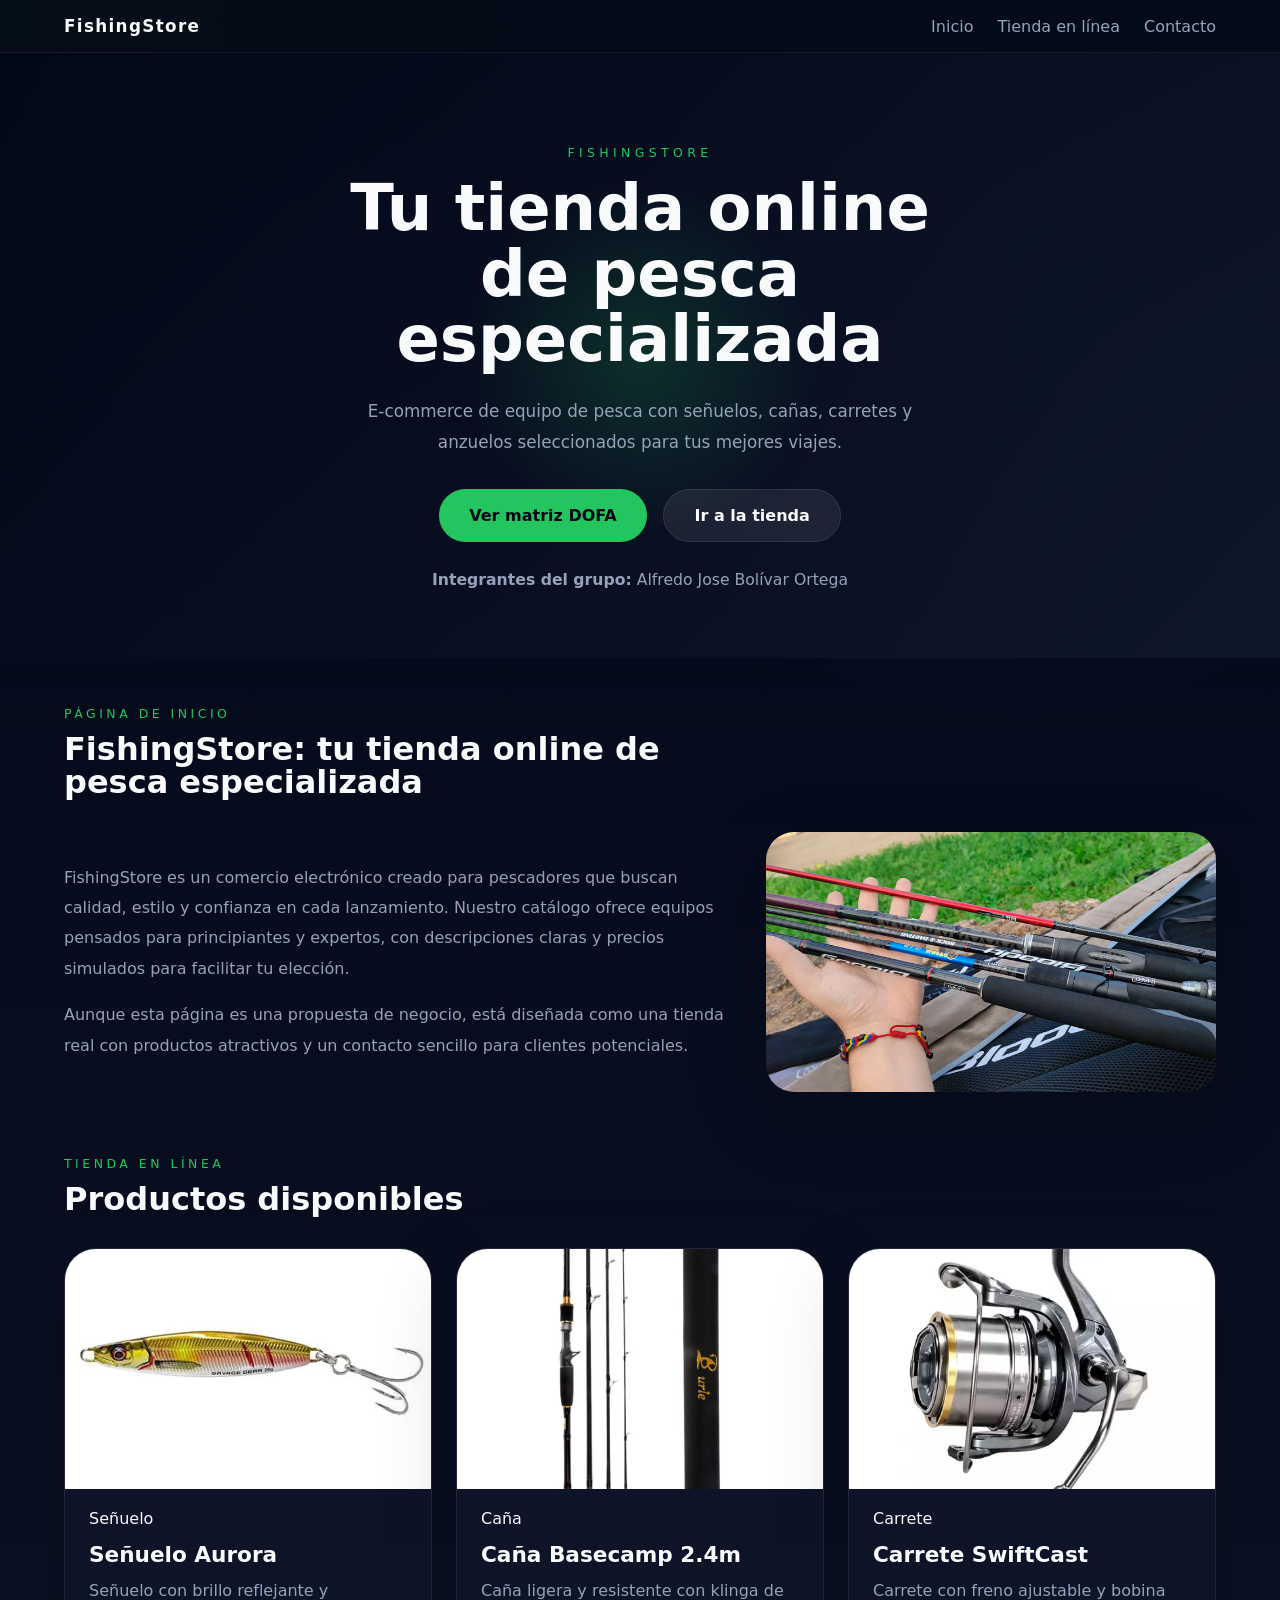
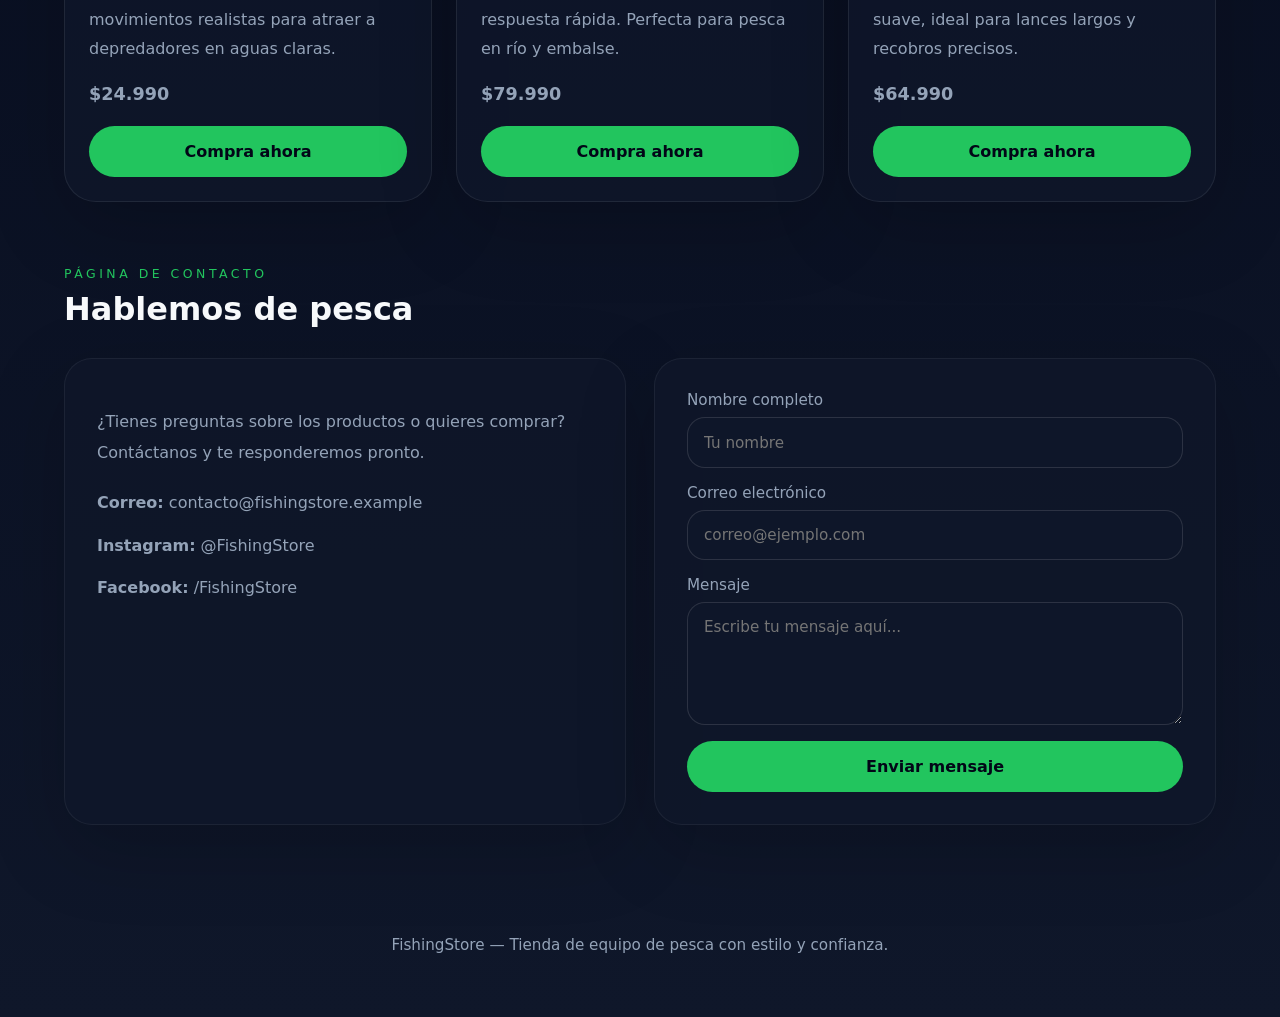
==== index.html @ 7453b7e3 "v.1.0.1" ====
<!DOCTYPE html>
<html lang="es">
<head>
  <meta charset="UTF-8" />
  <meta name="viewport" content="width=device-width, initial-scale=1.0" />
  <title>FishingStore</title>
  <link rel="stylesheet" href="styles.css" />
</head>
<body>
  <header class="site-header">
    <div class="header-inner">
      <a href="#inicio" class="brand">FishingStore</a>
      <nav class="main-nav">
        <a href="#inicio">Inicio</a>
        <a href="#tienda">Tienda en línea</a>
        <a href="#contacto">Contacto</a>
      </nav>
    </div>
  </header>

  <section class="hero" id="inicio">
    <div class="hero-overlay"></div>
    <div class="hero-grid">
      <div class="hero-copy">
        <p class="eyebrow">FishingStore</p>
        <h1>Tu tienda online de pesca especializada</h1>
        <p class="hero-subtitle">E-commerce de equipo de pesca con señuelos, cañas, carretes y anzuelos seleccionados para tus mejores viajes.</p>
        <div class="hero-actions">
          <a href="dofa.html" class="hero-button">Ver matriz DOFA</a>
          <a href="#tienda" class="hero-button ghost">Ir a la tienda</a>
        </div>
        <div class="group-info">
          <p><strong>Integrantes del grupo:</strong> Alfredo Jose Bolívar Ortega</p>
        </div>
      </div>
    </div>
  </section>

  <main>
    <section class="about">
      <div class="section-header">
        <p class="section-label">Página de inicio</p>
        <h2>FishingStore: tu tienda online de pesca especializada</h2>
      </div>
      <div class="about-grid">
        <div class="about-text">
          <p>FishingStore es un comercio electrónico creado para pescadores que buscan calidad, estilo y confianza en cada lanzamiento. Nuestro catálogo ofrece equipos pensados para principiantes y expertos, con descripciones claras y precios simulados para facilitar tu elección.</p>
          <p>Aunque esta página es una propuesta de negocio, está diseñada como una tienda real con productos atractivos y un contacto sencillo para clientes potenciales.</p>
        </div>
        <div class="about-images">
          
          <div class="image-card small">
            <img src="cañas.jpg" alt="Caña de pesca" />
          </div>
        </div>
      </div>
    </section>

    <section class="store" id="tienda">
      <div class="section-header">
        <p class="section-label">Tienda en línea</p>
        <h2>Productos disponibles</h2>
      </div>
      <div class="product-grid">
        <article class="product-card">
          <img src="señuelo.webp" alt="Señuelo Aurora" />
          <span class="tag">Señuelo</span>
          <h3>Señuelo Aurora</h3>
          <p>Señuelo con brillo reflejante y movimientos realistas para atraer a depredadores en aguas claras.</p>
          <p class="price">$24.990</p>
          <a href="#contacto" class="cta-button">Compra ahora</a>
        </article>

        <article class="product-card">
          <img src="caña.webp" alt="Caña Basecamp" />
          <span class="tag">Caña</span>
          <h3>Caña Basecamp 2.4m</h3>
          <p>Caña ligera y resistente con klinga de respuesta rápida. Perfecta para pesca en río y embalse.</p>
          <p class="price">$79.990</p>
          <a href="#contacto" class="cta-button">Compra ahora</a>
        </article>

        <article class="product-card">
          <img src="carrete.webp" alt="Carrete SwiftCast" />
          <span class="tag">Carrete</span>
          <h3>Carrete SwiftCast</h3>
          <p>Carrete con freno ajustable y bobina suave, ideal para lances largos y recobros precisos.</p>
          <p class="price">$64.990</p>
          <a href="#contacto" class="cta-button">Compra ahora</a>
        </article>
      </div>
    </section>

    <section class="contact" id="contacto">
      <div class="section-header">
        <p class="section-label">Página de contacto</p>
        <h2>Hablemos de pesca</h2>
      </div>
      <div class="contact-grid">
        <div class="contact-details">
          <p>¿Tienes preguntas sobre los productos o quieres comprar? Contáctanos y te responderemos pronto.</p>
          <ul>
            <li><strong>Correo:</strong> contacto@fishingstore.example</li>
            <li><strong>Instagram:</strong> @FishingStore</li>
            <li><strong>Facebook:</strong> /FishingStore</li>
          </ul>
        </div>
        <form class="contact-form">
          <label>
            Nombre completo
            <input type="text" placeholder="Tu nombre" />
          </label>
          <label>
            Correo electrónico
            <input type="email" placeholder="correo@ejemplo.com" />
          </label>
          <label>
            Mensaje
            <textarea rows="5" placeholder="Escribe tu mensaje aquí..."></textarea>
          </label>
          <button type="submit">Enviar mensaje</button>
        </form>
      </div>
    </section>
  </main>

  <footer>
    <p>FishingStore — Tienda de equipo de pesca con estilo y confianza.</p>
  </footer>

  <script>
    // Auto-rotate carousel
    let currentSlide = 1;
    const totalSlides = 3;
    const rotationInterval = 4000; // 4 segundos entre cambios

    setInterval(() => {
      document.getElementById(`slide${currentSlide}`).checked = true;
      currentSlide = currentSlide === totalSlides ? 1 : currentSlide + 1;
    }, rotationInterval);
  </script>
</body>
</html>
---- styles.css ----
:root {
  color-scheme: dark;
  --bg: #0f172a;
  --surface: rgba(15, 23, 42, 0.94);
  --surface-soft: rgba(15, 23, 42, 0.72);
  --text: #f8fafc;
  --muted: #94a3b8;
  --accent: #22c55e;
  --accent-soft: rgba(34, 197, 94, 0.18);
  --border: rgba(148, 163, 184, 0.18);
  --shadow: 0 24px 80px rgba(0, 0, 0, 0.18);
}

* {
  box-sizing: border-box;
}

body {
  margin: 0;
  font-family: Inter, ui-sans-serif, system-ui, sans-serif;
  background: radial-gradient(circle at top left, rgba(34, 197, 94, 0.12), transparent 22%),
    radial-gradient(circle at 80% 10%, rgba(56, 189, 248, 0.1), transparent 18%),
    linear-gradient(180deg, #020617 0%, #0f172a 100%);
  color: var(--text);
}

a {
  color: inherit;
  text-decoration: none;
}

button,
input,
textarea {
  font: inherit;
}

.site-header {
  position: sticky;
  top: 0;
  z-index: 20;
  backdrop-filter: blur(18px);
  background: rgba(6, 12, 24, 0.82);
  border-bottom: 1px solid rgba(255, 255, 255, 0.06);
}

.header-inner {
  max-width: 1200px;
  margin: 0 auto;
  padding: 1rem 1.5rem;
  display: flex;
  align-items: center;
  justify-content: space-between;
}

.brand {
  font-weight: 800;
  letter-spacing: 0.08em;
  font-size: 1.05rem;
}

.main-nav {
  display: flex;
  gap: 1.5rem;
}

.main-nav a {
  color: var(--muted);
  transition: color 0.2s ease;
}

.main-nav a:hover {
  color: var(--text);
}

.header-cta {
  display: inline-flex;
  align-items: center;
  justify-content: center;
  padding: 0.85rem 1.4rem;
  border-radius: 999px;
  background: var(--accent);
  color: #020617;
  font-weight: 700;
  box-shadow: 0 18px 40px rgba(34, 197, 94, 0.18);
  transition: transform 0.2s ease, box-shadow 0.2s ease, opacity 0.2s ease;
}

.header-cta:hover,
.header-cta:focus-visible {
  transform: translateY(-2px);
  opacity: 0.95;
}

.hero {
  position: relative;
  padding: 5rem 1.5rem 3rem;
}

.hero-overlay {
  position: absolute;
  inset: 0;
  background: radial-gradient(circle at center, rgba(34, 197, 94, 0.18), transparent 25%),
    linear-gradient(135deg, rgba(2, 6, 23, 0.88), rgba(15, 23, 42, 0.92));
  z-index: 0;
}

.hero-grid {
  position: relative;
  z-index: 1;
  max-width: 920px;
  margin: 0 auto;
  display: grid;
  align-items: center;
  justify-items: center;
  gap: 2rem;
  grid-template-columns: 1fr;
}

.hero-copy {
  max-width: 620px;
  margin: 0 auto;
  text-align: center;
}

.hero-copy .eyebrow {
  display: inline-flex;
  margin-bottom: 1rem;
  color: var(--accent);
  text-transform: uppercase;
  letter-spacing: 0.35em;
  font-size: 0.78rem;
  justify-content: center;
}

.hero-copy h1 {
  margin: 0;
  font-size: clamp(2.8rem, 5vw, 4.4rem);
  line-height: 1.02;
}

.hero-subtitle {
  margin: 1.5rem 0 2rem;
  max-width: 620px;
  color: var(--muted);
  font-size: 1.05rem;
  line-height: 1.8;
}

.hero-actions {
  display: flex;
  flex-wrap: wrap;
  gap: 1rem;
  margin-bottom: 1.5rem;
  justify-content: center;
}

.hero-button,
.cta-button {
  display: inline-flex;
  align-items: center;
  justify-content: center;
  background: var(--accent);
  color: #020617;
  padding: 1rem 1.9rem;
  border-radius: 999px;
  font-weight: 700;
  transition: transform 0.2s ease, box-shadow 0.2s ease;
}

.hero-button.ghost,
button[type="submit"] {
  background: rgba(255, 255, 255, 0.08);
  color: var(--text);
  border: 1px solid rgba(255, 255, 255, 0.08);
}

.hero-button:hover,
.cta-button:hover,
button[type="submit"]:hover {
  transform: translateY(-2px);
  box-shadow: 0 20px 40px rgba(34, 197, 94, 0.16);
}

.group-info {
  font-size: 0.98rem;
  color: var(--muted);
  line-height: 1.8;
}

/* ========================= */
/* HERO IMAGES CORREGIDO */
/* ========================= */


.hero-carousel {
  position: relative;
  overflow: hidden;
  width: 100%;
  height: 380px;
  border-radius: 36px;
  background: #000;
}

.hero-carousel input {
  display: none;
}

.slides {
  display: flex;
  height: 100%;
  transition: transform 0.6s ease;
}

.slide {
  flex: 0 0 100%;
  height: 100%;
}

.slide img {
  width: 100%;
  height: 100%;
  object-fit: cover;
  display: block;
}

#slide1:checked ~ .slides {
  transform: translateX(0%);
}

#slide2:checked ~ .slides {
  transform: translateX(-100%);
}

#slide3:checked ~ .slides {
  transform: translateX(-200%);
}

.carousel-dots {
  position: absolute;
  left: 50%;
  bottom: 1.5rem;
  transform: translateX(-50%);
  display: flex;
  gap: 0.8rem;
  z-index: 1;
}

.carousel-dots label {
  width: 14px;
  height: 14px;
  border-radius: 50%;
  background: rgba(255, 255, 255, 0.4);
  cursor: pointer;
  transition: background 0.2s ease, transform 0.2s ease;
}

.carousel-dots label:hover {
  transform: scale(1.1);
}

#slide1:checked ~ .carousel-dots label[for="slide1"],
#slide2:checked ~ .carousel-dots label[for="slide2"],
#slide3:checked ~ .carousel-dots label[for="slide3"] {
  background: var(--accent);
}

main {
  max-width: 1200px;
  margin: 0 auto;
  padding: 0 1.5rem 4rem;
}

.section-header {
  max-width: 700px;
  margin-bottom: 2rem;
}

.section-label {
  color: var(--accent);
  text-transform: uppercase;
  letter-spacing: 0.28em;
  font-size: 0.78rem;
  margin-bottom: 0.75rem;
}

h2 {
  margin: 0;
  font-size: clamp(2rem, 2.4vw, 3rem);
  line-height: 1.05;
}

.about {
  margin-top: 3rem;
}

.about-grid {
  display: grid;
  gap: 1.75rem;
  grid-template-columns: 1.2fr 0.8fr;
  align-items: center;
}

.about-text p {
  color: var(--muted);
  line-height: 1.9;
  margin-bottom: 1rem;
}

.about-images {
  display: grid;
  gap: 1rem;
}

.image-card {
  border-radius: 28px;
  overflow: hidden;
  box-shadow: var(--shadow);
}

.image-card.small {
  max-height: 260px;
}

.image-card img {
  width: 100%;
  display: block;
  height: 100%;
  object-fit: cover;
}

.store {
  margin-top: 4rem;
}

.product-grid {
  display: grid;
  gap: 1.5rem;
  grid-template-columns: repeat(auto-fit, minmax(260px, 1fr));
}

.product-card {
  background: rgba(15, 23, 42, 0.82);
  border: 1px solid rgba(255, 255, 255, 0.08);
  border-radius: 32px;
  overflow: hidden;
  box-shadow: var(--shadow);
  display: flex;
  flex-direction: column;
}

.product-card img {
  width: 100%;
  height: 240px;
  object-fit: cover;
}

.product-card .tag {
  margin: 1.25rem 1.5rem 0;
}

.product-card h3 {
  margin: 0.85rem 1.5rem 0.65rem;
  font-size: 1.35rem;
}

.product-card p {
  margin: 0 1.5rem 0.95rem;
  color: var(--muted);
  line-height: 1.8;
}

.price {
  margin: 0 1.5rem 1.25rem;
  font-size: 1.1rem;
  font-weight: 700;
}

.cta-button {
  margin: 0 1.5rem 1.5rem;
}

.dofa {
  margin-top: 4rem;
}

.dofa-grid {
  display: grid;
  gap: 1.25rem;
  grid-template-columns: repeat(2, 1fr);
}

.dofa-card {
  padding: 2rem;
  border-radius: 20px;
  background: rgba(15, 23, 42, 0.9);
  border: 2px solid rgba(255, 255, 255, 0.08);
  box-shadow: var(--shadow);
}

.dofa-card.fortalezas {
  border-color: rgba(34, 197, 94, 0.4);
  background: rgba(34, 197, 94, 0.08);
}

.dofa-card.oportunidades {
  border-color: rgba(56, 189, 248, 0.4);
  background: rgba(56, 189, 248, 0.08);
}

.dofa-card.debilidades {
  border-color: rgba(251, 146, 60, 0.4);
  background: rgba(251, 146, 60, 0.08);
}

.dofa-card.amenazas {
  border-color: rgba(239, 68, 68, 0.4);
  background: rgba(239, 68, 68, 0.08);
}

.dofa-card h3 {
  margin-top: 0;
  margin-bottom: 1rem;
  font-size: 1.25rem;
}

.dofa-card ul {
  margin: 0;
  padding-left: 1.25rem;
  color: var(--muted);
  line-height: 1.8;
}

.contact {
  margin-top: 4rem;
}

.contact-grid {
  display: grid;
  gap: 1.75rem;
  grid-template-columns: 1fr 1fr;
}

.contact-details {
  padding: 2rem;
  border-radius: 28px;
  background: rgba(15, 23, 42, 0.9);
  border: 1px solid rgba(255, 255, 255, 0.06);
  box-shadow: var(--shadow);
}

.contact-details p,
.contact-details li {
  color: var(--muted);
  line-height: 1.9;
}

.contact-details ul {
  list-style: none;
  padding: 0;
  margin: 1.25rem 0 0;
}

.contact-details li + li {
  margin-top: 0.75rem;
}

.contact-form {
  display: grid;
  gap: 1rem;
  padding: 2rem;
  border-radius: 28px;
  background: rgba(15, 23, 42, 0.9);
  border: 1px solid rgba(255, 255, 255, 0.06);
  box-shadow: var(--shadow);
}

.contact-form label {
  display: grid;
  gap: 0.5rem;
  font-size: 0.95rem;
  color: var(--muted);
}

.contact-form input,
.contact-form textarea {
  width: 100%;
  border: 1px solid rgba(255, 255, 255, 0.12);
  background: rgba(15, 23, 42, 0.8);
  color: var(--text);
  border-radius: 18px;
  padding: 0.95rem 1rem;
  outline: none;
}

.contact-form textarea {
  resize: vertical;
}

button[type="submit"] {
  border: none;
  cursor: pointer;
  padding: 1rem 1.6rem;
  border-radius: 999px;
  background: var(--accent);
  color: #020617;
  font-weight: 700;
}

footer {
  padding: 2rem 1.5rem 3rem;
  text-align: center;
  color: var(--muted);
  font-size: 0.95rem;
}

@media (max-width: 980px) {
  .hero-grid,
  .about-grid,
  .contact-grid {
    grid-template-columns: 1fr;
  }

  .hero {
    padding-top: 4rem;
  }
}

@media (max-width: 660px) {
  .header-inner {
    flex-direction: column;
    gap: 1rem;
  }

  .main-nav {
    flex-wrap: wrap;
    justify-content: center;
  }

  .hero-copy h1 {
    font-size: 2.6rem;
  }

  .product-card img {
    height: 220px;
  }
}
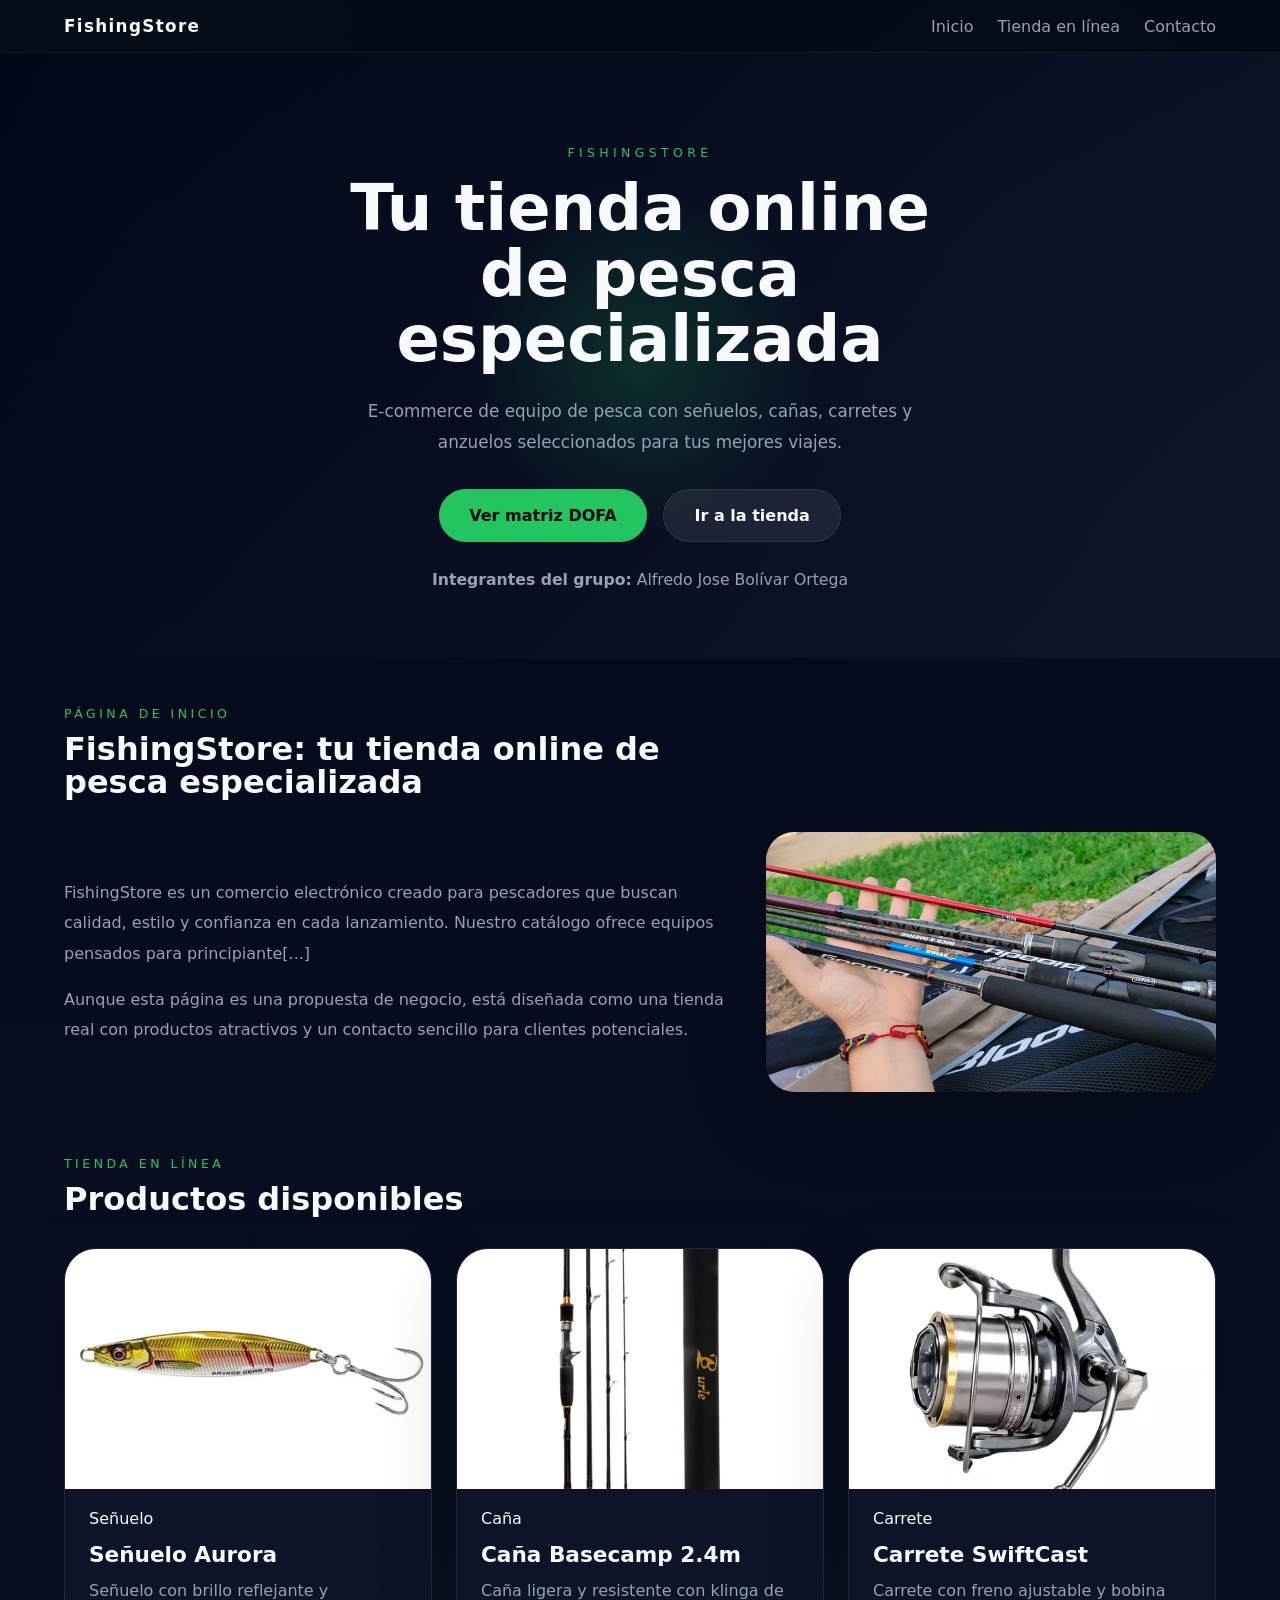
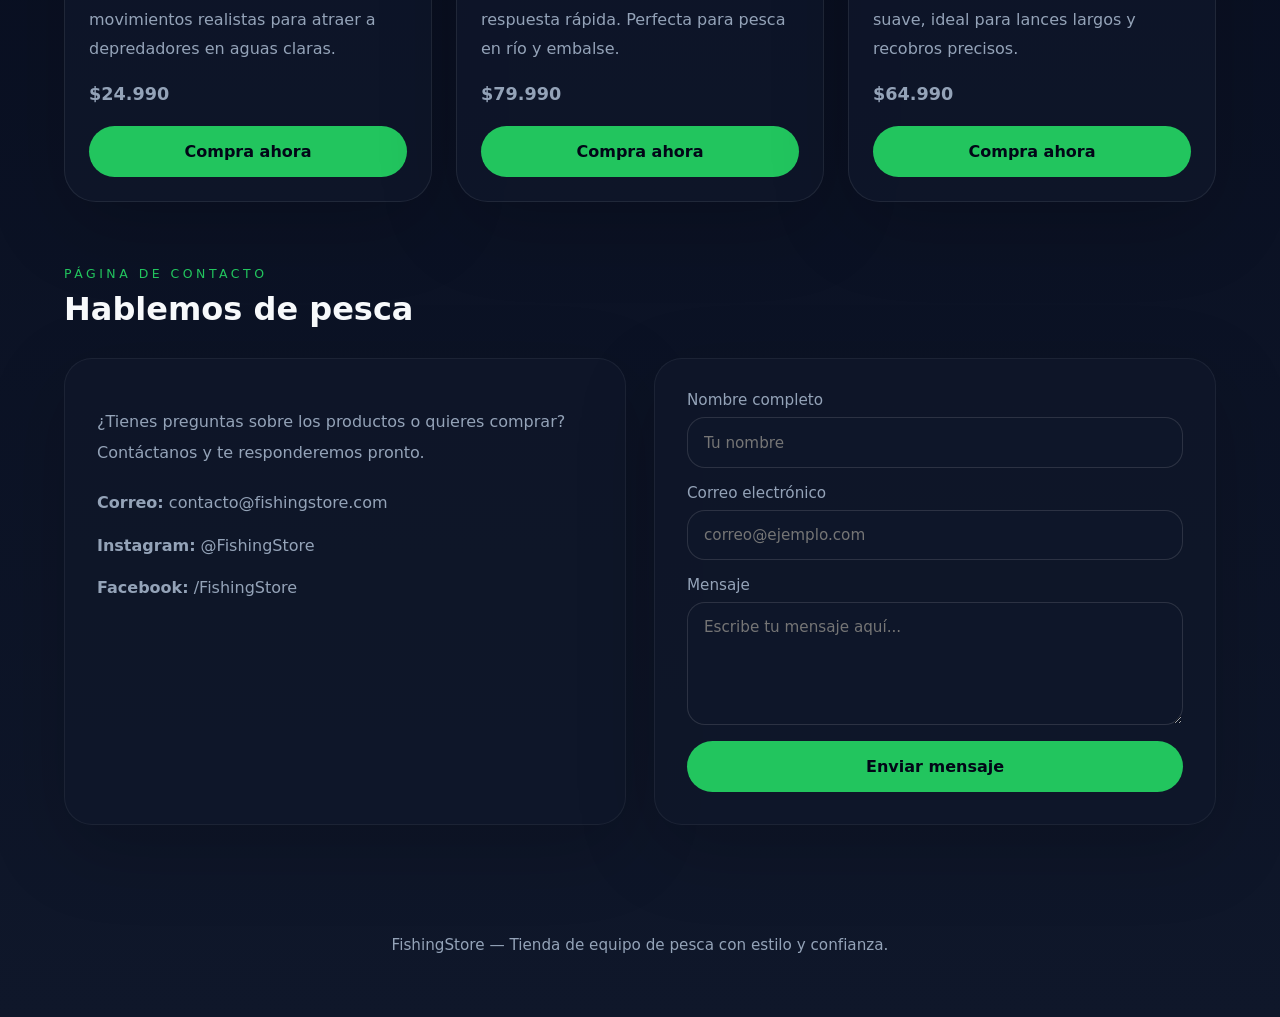
==== commit 78365831: "Cambiar correo: quitar 'example' de contacto@fishingstore.example" ====
--- a/index.html
+++ b/index.html
@@ -1,143 +1,143 @@
-<!DOCTYPE html>
-<html lang="es">
-<head>
-  <meta charset="UTF-8" />
-  <meta name="viewport" content="width=device-width, initial-scale=1.0" />
-  <title>FishingStore</title>
-  <link rel="stylesheet" href="styles.css" />
-</head>
-<body>
-  <header class="site-header">
-    <div class="header-inner">
-      <a href="#inicio" class="brand">FishingStore</a>
-      <nav class="main-nav">
-        <a href="#inicio">Inicio</a>
-        <a href="#tienda">Tienda en línea</a>
-        <a href="#contacto">Contacto</a>
-      </nav>
-    </div>
-  </header>
-
-  <section class="hero" id="inicio">
-    <div class="hero-overlay"></div>
-    <div class="hero-grid">
-      <div class="hero-copy">
-        <p class="eyebrow">FishingStore</p>
-        <h1>Tu tienda online de pesca especializada</h1>
-        <p class="hero-subtitle">E-commerce de equipo de pesca con señuelos, cañas, carretes y anzuelos seleccionados para tus mejores viajes.</p>
-        <div class="hero-actions">
-          <a href="dofa.html" class="hero-button">Ver matriz DOFA</a>
-          <a href="#tienda" class="hero-button ghost">Ir a la tienda</a>
-        </div>
-        <div class="group-info">
-          <p><strong>Integrantes del grupo:</strong> Alfredo Jose Bolívar Ortega</p>
-        </div>
-      </div>
-    </div>
-  </section>
-
-  <main>
-    <section class="about">
-      <div class="section-header">
-        <p class="section-label">Página de inicio</p>
-        <h2>FishingStore: tu tienda online de pesca especializada</h2>
-      </div>
-      <div class="about-grid">
-        <div class="about-text">
-          <p>FishingStore es un comercio electrónico creado para pescadores que buscan calidad, estilo y confianza en cada lanzamiento. Nuestro catálogo ofrece equipos pensados para principiantes y expertos, con descripciones claras y precios simulados para facilitar tu elección.</p>
-          <p>Aunque esta página es una propuesta de negocio, está diseñada como una tienda real con productos atractivos y un contacto sencillo para clientes potenciales.</p>
-        </div>
-        <div class="about-images">
-          
-          <div class="image-card small">
-            <img src="cañas.jpg" alt="Caña de pesca" />
-          </div>
-        </div>
-      </div>
-    </section>
-
-    <section class="store" id="tienda">
-      <div class="section-header">
-        <p class="section-label">Tienda en línea</p>
-        <h2>Productos disponibles</h2>
-      </div>
-      <div class="product-grid">
-        <article class="product-card">
-          <img src="señuelo.webp" alt="Señuelo Aurora" />
-          <span class="tag">Señuelo</span>
-          <h3>Señuelo Aurora</h3>
-          <p>Señuelo con brillo reflejante y movimientos realistas para atraer a depredadores en aguas claras.</p>
-          <p class="price">$24.990</p>
-          <a href="#contacto" class="cta-button">Compra ahora</a>
-        </article>
-
-        <article class="product-card">
-          <img src="caña.webp" alt="Caña Basecamp" />
-          <span class="tag">Caña</span>
-          <h3>Caña Basecamp 2.4m</h3>
-          <p>Caña ligera y resistente con klinga de respuesta rápida. Perfecta para pesca en río y embalse.</p>
-          <p class="price">$79.990</p>
-          <a href="#contacto" class="cta-button">Compra ahora</a>
-        </article>
-
-        <article class="product-card">
-          <img src="carrete.webp" alt="Carrete SwiftCast" />
-          <span class="tag">Carrete</span>
-          <h3>Carrete SwiftCast</h3>
-          <p>Carrete con freno ajustable y bobina suave, ideal para lances largos y recobros precisos.</p>
-          <p class="price">$64.990</p>
-          <a href="#contacto" class="cta-button">Compra ahora</a>
-        </article>
-      </div>
-    </section>
-
-    <section class="contact" id="contacto">
-      <div class="section-header">
-        <p class="section-label">Página de contacto</p>
-        <h2>Hablemos de pesca</h2>
-      </div>
-      <div class="contact-grid">
-        <div class="contact-details">
-          <p>¿Tienes preguntas sobre los productos o quieres comprar? Contáctanos y te responderemos pronto.</p>
-          <ul>
-            <li><strong>Correo:</strong> contacto@fishingstore.example</li>
-            <li><strong>Instagram:</strong> @FishingStore</li>
-            <li><strong>Facebook:</strong> /FishingStore</li>
-          </ul>
-        </div>
-        <form class="contact-form">
-          <label>
-            Nombre completo
-            <input type="text" placeholder="Tu nombre" />
-          </label>
-          <label>
-            Correo electrónico
-            <input type="email" placeholder="correo@ejemplo.com" />
-          </label>
-          <label>
-            Mensaje
-            <textarea rows="5" placeholder="Escribe tu mensaje aquí..."></textarea>
-          </label>
-          <button type="submit">Enviar mensaje</button>
-        </form>
-      </div>
-    </section>
-  </main>
-
-  <footer>
-    <p>FishingStore — Tienda de equipo de pesca con estilo y confianza.</p>
-  </footer>
-
-  <script>
-    // Auto-rotate carousel
-    let currentSlide = 1;
-    const totalSlides = 3;
-    const rotationInterval = 4000; // 4 segundos entre cambios
-
-    setInterval(() => {
-      document.getElementById(`slide${currentSlide}`).checked = true;
-      currentSlide = currentSlide === totalSlides ? 1 : currentSlide + 1;
-    }, rotationInterval);
-  </script>
-</body>
-</html>
+<!DOCTYPE html>
+<html lang="es">
+<head>
+  <meta charset="UTF-8" />
+  <meta name="viewport" content="width=device-width, initial-scale=1.0" />
+  <title>FishingStore</title>
+  <link rel="stylesheet" href="styles.css" />
+</head>
+<body>
+  <header class="site-header">
+    <div class="header-inner">
+      <a href="#inicio" class="brand">FishingStore</a>
+      <nav class="main-nav">
+        <a href="#inicio">Inicio</a>
+        <a href="#tienda">Tienda en línea</a>
+        <a href="#contacto">Contacto</a>
+      </nav>
+    </div>
+  </header>
+
+  <section class="hero" id="inicio">
+    <div class="hero-overlay"></div>
+    <div class="hero-grid">
+      <div class="hero-copy">
+        <p class="eyebrow">FishingStore</p>
+        <h1>Tu tienda online de pesca especializada</h1>
+        <p class="hero-subtitle">E-commerce de equipo de pesca con señuelos, cañas, carretes y anzuelos seleccionados para tus mejores viajes.</p>
+        <div class="hero-actions">
+          <a href="dofa.html" class="hero-button">Ver matriz DOFA</a>
+          <a href="#tienda" class="hero-button ghost">Ir a la tienda</a>
+        </div>
+        <div class="group-info">
+          <p><strong>Integrantes del grupo:</strong> Alfredo Jose Bolívar Ortega</p>
+        </div>
+      </div>
+    </div>
+  </section>
+
+  <main>
+    <section class="about">
+      <div class="section-header">
+        <p class="section-label">Página de inicio</p>
+        <h2>FishingStore: tu tienda online de pesca especializada</h2>
+      </div>
+      <div class="about-grid">
+        <div class="about-text">
+          <p>FishingStore es un comercio electrónico creado para pescadores que buscan calidad, estilo y confianza en cada lanzamiento. Nuestro catálogo ofrece equipos pensados para principiante[...]
+          <p>Aunque esta página es una propuesta de negocio, está diseñada como una tienda real con productos atractivos y un contacto sencillo para clientes potenciales.</p>
+        </div>
+        <div class="about-images">
+          
+          <div class="image-card small">
+            <img src="cañas.jpg" alt="Caña de pesca" />
+          </div>
+        </div>
+      </div>
+    </section>
+
+    <section class="store" id="tienda">
+      <div class="section-header">
+        <p class="section-label">Tienda en línea</p>
+        <h2>Productos disponibles</h2>
+      </div>
+      <div class="product-grid">
+        <article class="product-card">
+          <img src="señuelo.webp" alt="Señuelo Aurora" />
+          <span class="tag">Señuelo</span>
+          <h3>Señuelo Aurora</h3>
+          <p>Señuelo con brillo reflejante y movimientos realistas para atraer a depredadores en aguas claras.</p>
+          <p class="price">$24.990</p>
+          <a href="#contacto" class="cta-button">Compra ahora</a>
+        </article>
+
+        <article class="product-card">
+          <img src="caña.webp" alt="Caña Basecamp" />
+          <span class="tag">Caña</span>
+          <h3>Caña Basecamp 2.4m</h3>
+          <p>Caña ligera y resistente con klinga de respuesta rápida. Perfecta para pesca en río y embalse.</p>
+          <p class="price">$79.990</p>
+          <a href="#contacto" class="cta-button">Compra ahora</a>
+        </article>
+
+        <article class="product-card">
+          <img src="carrete.webp" alt="Carrete SwiftCast" />
+          <span class="tag">Carrete</span>
+          <h3>Carrete SwiftCast</h3>
+          <p>Carrete con freno ajustable y bobina suave, ideal para lances largos y recobros precisos.</p>
+          <p class="price">$64.990</p>
+          <a href="#contacto" class="cta-button">Compra ahora</a>
+        </article>
+      </div>
+    </section>
+
+    <section class="contact" id="contacto">
+      <div class="section-header">
+        <p class="section-label">Página de contacto</p>
+        <h2>Hablemos de pesca</h2>
+      </div>
+      <div class="contact-grid">
+        <div class="contact-details">
+          <p>¿Tienes preguntas sobre los productos o quieres comprar? Contáctanos y te responderemos pronto.</p>
+          <ul>
+            <li><strong>Correo:</strong> contacto@fishingstore.com</li>
+            <li><strong>Instagram:</strong> @FishingStore</li>
+            <li><strong>Facebook:</strong> /FishingStore</li>
+          </ul>
+        </div>
+        <form class="contact-form">
+          <label>
+            Nombre completo
+            <input type="text" placeholder="Tu nombre" />
+          </label>
+          <label>
+            Correo electrónico
+            <input type="email" placeholder="correo@ejemplo.com" />
+          </label>
+          <label>
+            Mensaje
+            <textarea rows="5" placeholder="Escribe tu mensaje aquí..."></textarea>
+          </label>
+          <button type="submit">Enviar mensaje</button>
+        </form>
+      </div>
+    </section>
+  </main>
+
+  <footer>
+    <p>FishingStore — Tienda de equipo de pesca con estilo y confianza.</p>
+  </footer>
+
+  <script>
+    // Auto-rotate carousel
+    let currentSlide = 1;
+    const totalSlides = 3;
+    const rotationInterval = 4000; // 4 segundos entre cambios
+
+    setInterval(() => {
+      document.getElementById(`slide${currentSlide}`).checked = true;
+      currentSlide = currentSlide === totalSlides ? 1 : currentSlide + 1;
+    }, rotationInterval);
+  </script>
+</body>
+</html>
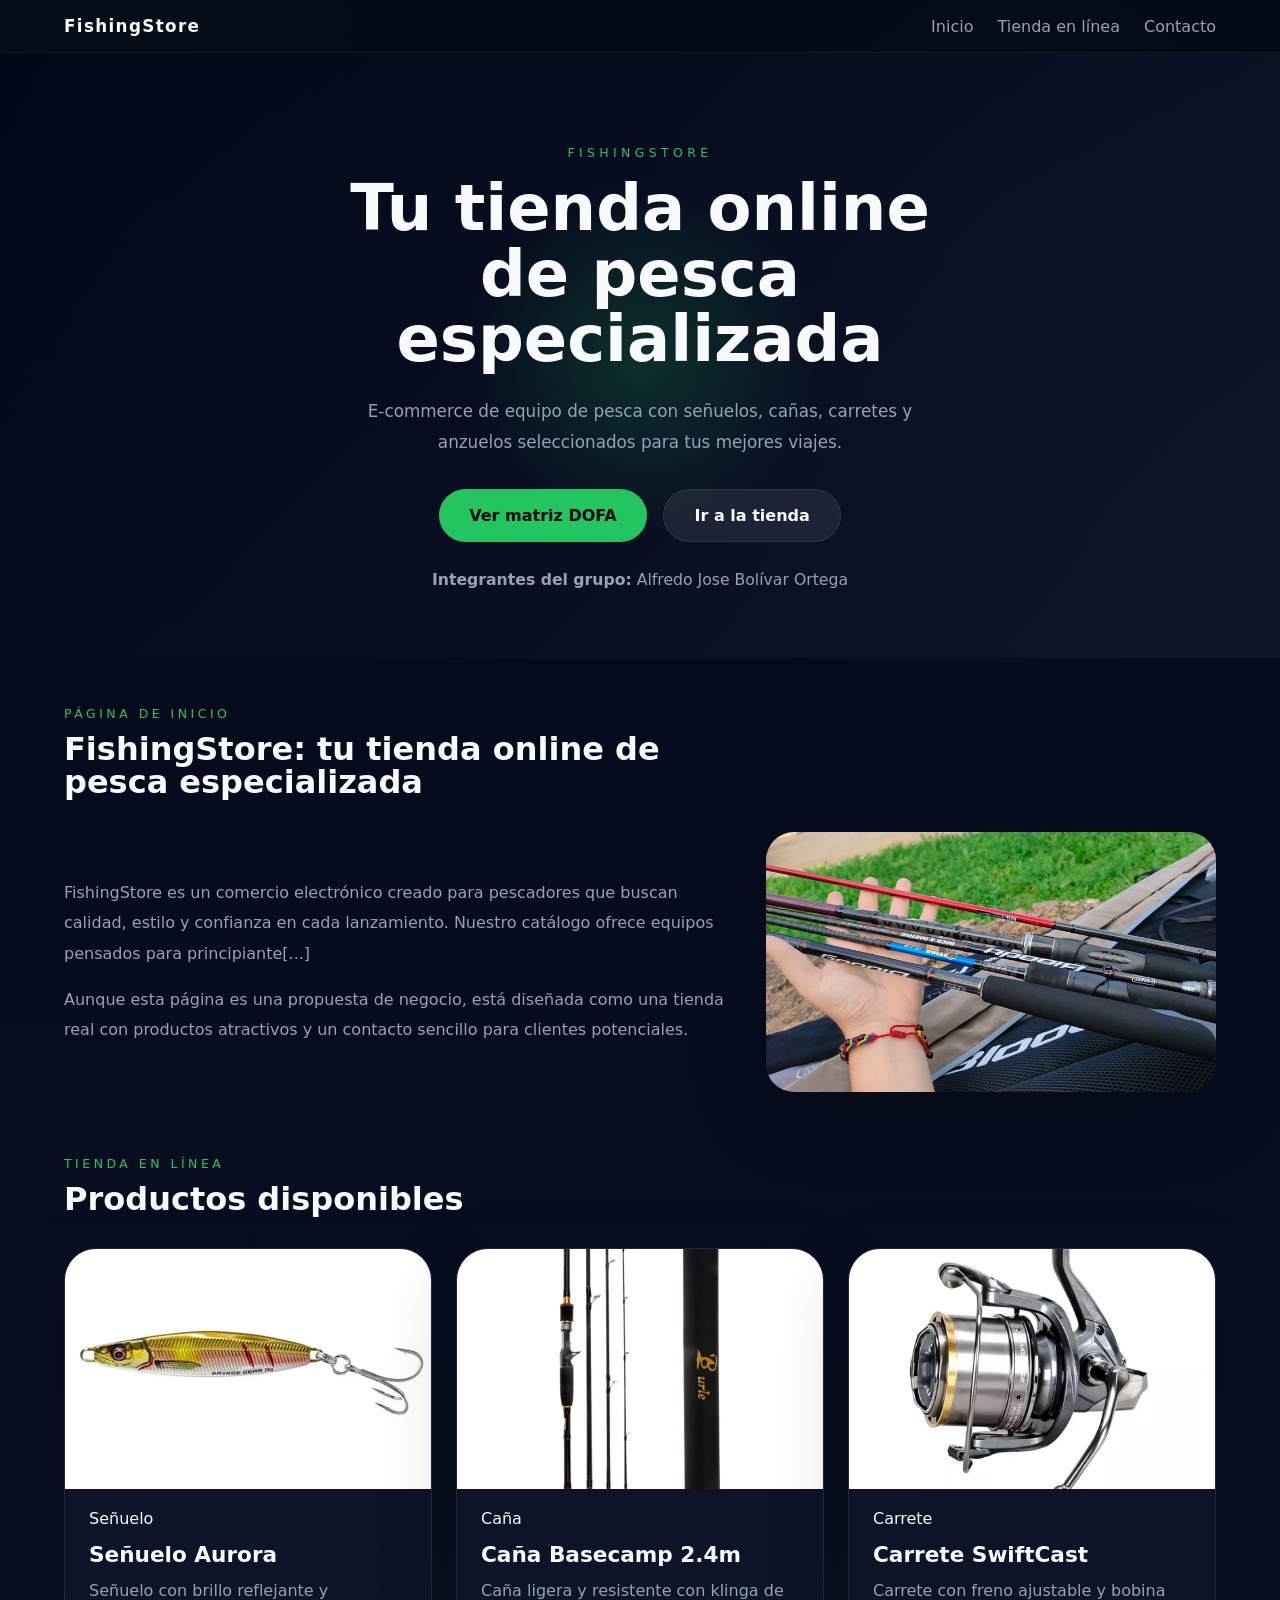
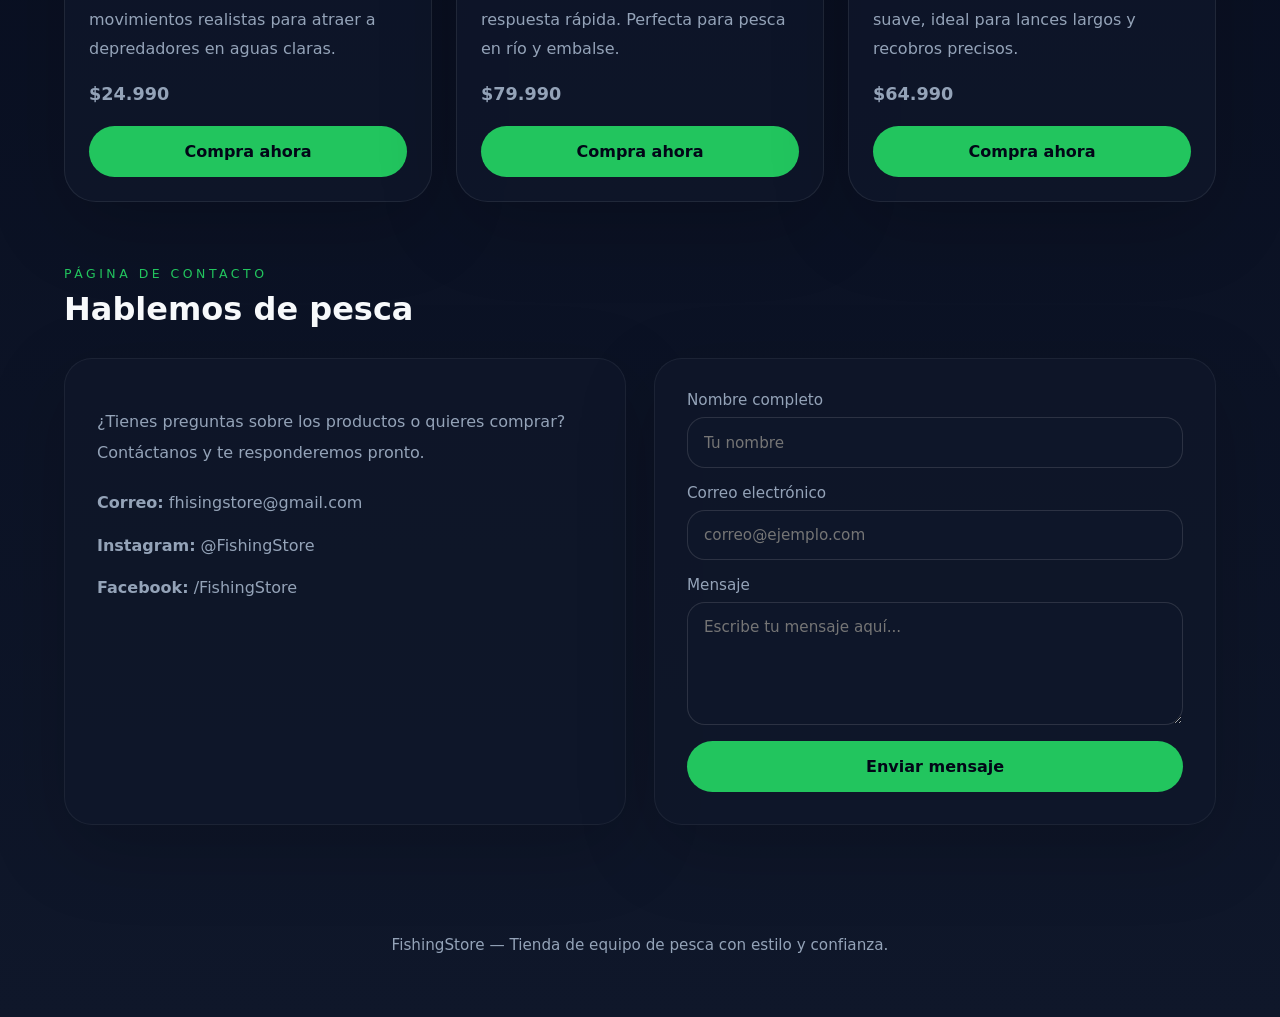
==== commit 3eb66edf: "Actualizar correo a fhisingstore@gmail.com" ====
--- a/index.html
+++ b/index.html
@@ -100,7 +100,7 @@
         <div class="contact-details">
           <p>¿Tienes preguntas sobre los productos o quieres comprar? Contáctanos y te responderemos pronto.</p>
           <ul>
-            <li><strong>Correo:</strong> contacto@fishingstore.com</li>
+            <li><strong>Correo:</strong> fhisingstore@gmail.com</li>
             <li><strong>Instagram:</strong> @FishingStore</li>
             <li><strong>Facebook:</strong> /FishingStore</li>
           </ul>
--- a/styles.css
+++ b/styles.css
@@ -1,547 +1,943 @@
-:root {
-  color-scheme: dark;
-  --bg: #0f172a;
-  --surface: rgba(15, 23, 42, 0.94);
-  --surface-soft: rgba(15, 23, 42, 0.72);
-  --text: #f8fafc;
-  --muted: #94a3b8;
-  --accent: #22c55e;
-  --accent-soft: rgba(34, 197, 94, 0.18);
-  --border: rgba(148, 163, 184, 0.18);
-  --shadow: 0 24px 80px rgba(0, 0, 0, 0.18);
-}
-
-* {
-  box-sizing: border-box;
-}
-
-body {
-  margin: 0;
-  font-family: Inter, ui-sans-serif, system-ui, sans-serif;
-  background: radial-gradient(circle at top left, rgba(34, 197, 94, 0.12), transparent 22%),
-    radial-gradient(circle at 80% 10%, rgba(56, 189, 248, 0.1), transparent 18%),
-    linear-gradient(180deg, #020617 0%, #0f172a 100%);
-  color: var(--text);
-}
-
-a {
-  color: inherit;
-  text-decoration: none;
-}
-
-button,
-input,
-textarea {
-  font: inherit;
-}
-
-.site-header {
-  position: sticky;
-  top: 0;
-  z-index: 20;
-  backdrop-filter: blur(18px);
-  background: rgba(6, 12, 24, 0.82);
-  border-bottom: 1px solid rgba(255, 255, 255, 0.06);
-}
-
-.header-inner {
-  max-width: 1200px;
-  margin: 0 auto;
-  padding: 1rem 1.5rem;
-  display: flex;
-  align-items: center;
-  justify-content: space-between;
-}
-
-.brand {
-  font-weight: 800;
-  letter-spacing: 0.08em;
-  font-size: 1.05rem;
-}
-
-.main-nav {
-  display: flex;
-  gap: 1.5rem;
-}
-
-.main-nav a {
-  color: var(--muted);
-  transition: color 0.2s ease;
-}
-
-.main-nav a:hover {
-  color: var(--text);
-}
-
-.header-cta {
-  display: inline-flex;
-  align-items: center;
-  justify-content: center;
-  padding: 0.85rem 1.4rem;
-  border-radius: 999px;
-  background: var(--accent);
-  color: #020617;
-  font-weight: 700;
-  box-shadow: 0 18px 40px rgba(34, 197, 94, 0.18);
-  transition: transform 0.2s ease, box-shadow 0.2s ease, opacity 0.2s ease;
-}
-
-.header-cta:hover,
-.header-cta:focus-visible {
-  transform: translateY(-2px);
-  opacity: 0.95;
-}
-
-.hero {
-  position: relative;
-  padding: 5rem 1.5rem 3rem;
-}
-
-.hero-overlay {
-  position: absolute;
-  inset: 0;
-  background: radial-gradient(circle at center, rgba(34, 197, 94, 0.18), transparent 25%),
-    linear-gradient(135deg, rgba(2, 6, 23, 0.88), rgba(15, 23, 42, 0.92));
-  z-index: 0;
-}
-
-.hero-grid {
-  position: relative;
-  z-index: 1;
-  max-width: 920px;
-  margin: 0 auto;
-  display: grid;
-  align-items: center;
-  justify-items: center;
-  gap: 2rem;
-  grid-template-columns: 1fr;
-}
-
-.hero-copy {
-  max-width: 620px;
-  margin: 0 auto;
-  text-align: center;
-}
-
-.hero-copy .eyebrow {
-  display: inline-flex;
-  margin-bottom: 1rem;
-  color: var(--accent);
-  text-transform: uppercase;
-  letter-spacing: 0.35em;
-  font-size: 0.78rem;
-  justify-content: center;
-}
-
-.hero-copy h1 {
-  margin: 0;
-  font-size: clamp(2.8rem, 5vw, 4.4rem);
-  line-height: 1.02;
-}
-
-.hero-subtitle {
-  margin: 1.5rem 0 2rem;
-  max-width: 620px;
-  color: var(--muted);
-  font-size: 1.05rem;
-  line-height: 1.8;
-}
-
-.hero-actions {
-  display: flex;
-  flex-wrap: wrap;
-  gap: 1rem;
-  margin-bottom: 1.5rem;
-  justify-content: center;
-}
-
-.hero-button,
-.cta-button {
-  display: inline-flex;
-  align-items: center;
-  justify-content: center;
-  background: var(--accent);
-  color: #020617;
-  padding: 1rem 1.9rem;
-  border-radius: 999px;
-  font-weight: 700;
-  transition: transform 0.2s ease, box-shadow 0.2s ease;
-}
-
-.hero-button.ghost,
-button[type="submit"] {
-  background: rgba(255, 255, 255, 0.08);
-  color: var(--text);
-  border: 1px solid rgba(255, 255, 255, 0.08);
-}
-
-.hero-button:hover,
-.cta-button:hover,
-button[type="submit"]:hover {
-  transform: translateY(-2px);
-  box-shadow: 0 20px 40px rgba(34, 197, 94, 0.16);
-}
-
-.group-info {
-  font-size: 0.98rem;
-  color: var(--muted);
-  line-height: 1.8;
-}
-
-/* ========================= */
-/* HERO IMAGES CORREGIDO */
-/* ========================= */
-
-
-.hero-carousel {
-  position: relative;
-  overflow: hidden;
-  width: 100%;
-  height: 380px;
-  border-radius: 36px;
-  background: #000;
-}
-
-.hero-carousel input {
-  display: none;
-}
-
-.slides {
-  display: flex;
-  height: 100%;
-  transition: transform 0.6s ease;
-}
-
-.slide {
-  flex: 0 0 100%;
-  height: 100%;
-}
-
-.slide img {
-  width: 100%;
-  height: 100%;
-  object-fit: cover;
-  display: block;
-}
-
-#slide1:checked ~ .slides {
-  transform: translateX(0%);
-}
-
-#slide2:checked ~ .slides {
-  transform: translateX(-100%);
-}
-
-#slide3:checked ~ .slides {
-  transform: translateX(-200%);
-}
-
-.carousel-dots {
-  position: absolute;
-  left: 50%;
-  bottom: 1.5rem;
-  transform: translateX(-50%);
-  display: flex;
-  gap: 0.8rem;
-  z-index: 1;
-}
-
-.carousel-dots label {
-  width: 14px;
-  height: 14px;
-  border-radius: 50%;
-  background: rgba(255, 255, 255, 0.4);
-  cursor: pointer;
-  transition: background 0.2s ease, transform 0.2s ease;
-}
-
-.carousel-dots label:hover {
-  transform: scale(1.1);
-}
-
-#slide1:checked ~ .carousel-dots label[for="slide1"],
-#slide2:checked ~ .carousel-dots label[for="slide2"],
-#slide3:checked ~ .carousel-dots label[for="slide3"] {
-  background: var(--accent);
-}
-
-main {
-  max-width: 1200px;
-  margin: 0 auto;
-  padding: 0 1.5rem 4rem;
-}
-
-.section-header {
-  max-width: 700px;
-  margin-bottom: 2rem;
-}
-
-.section-label {
-  color: var(--accent);
-  text-transform: uppercase;
-  letter-spacing: 0.28em;
-  font-size: 0.78rem;
-  margin-bottom: 0.75rem;
-}
-
-h2 {
-  margin: 0;
-  font-size: clamp(2rem, 2.4vw, 3rem);
-  line-height: 1.05;
-}
-
-.about {
-  margin-top: 3rem;
-}
-
-.about-grid {
-  display: grid;
-  gap: 1.75rem;
-  grid-template-columns: 1.2fr 0.8fr;
-  align-items: center;
-}
-
-.about-text p {
-  color: var(--muted);
-  line-height: 1.9;
-  margin-bottom: 1rem;
-}
-
-.about-images {
-  display: grid;
-  gap: 1rem;
-}
-
-.image-card {
-  border-radius: 28px;
-  overflow: hidden;
-  box-shadow: var(--shadow);
-}
-
-.image-card.small {
-  max-height: 260px;
-}
-
-.image-card img {
-  width: 100%;
-  display: block;
-  height: 100%;
-  object-fit: cover;
-}
-
-.store {
-  margin-top: 4rem;
-}
-
-.product-grid {
-  display: grid;
-  gap: 1.5rem;
-  grid-template-columns: repeat(auto-fit, minmax(260px, 1fr));
-}
-
-.product-card {
-  background: rgba(15, 23, 42, 0.82);
-  border: 1px solid rgba(255, 255, 255, 0.08);
-  border-radius: 32px;
-  overflow: hidden;
-  box-shadow: var(--shadow);
-  display: flex;
-  flex-direction: column;
-}
-
-.product-card img {
-  width: 100%;
-  height: 240px;
-  object-fit: cover;
-}
-
-.product-card .tag {
-  margin: 1.25rem 1.5rem 0;
-}
-
-.product-card h3 {
-  margin: 0.85rem 1.5rem 0.65rem;
-  font-size: 1.35rem;
-}
-
-.product-card p {
-  margin: 0 1.5rem 0.95rem;
-  color: var(--muted);
-  line-height: 1.8;
-}
-
-.price {
-  margin: 0 1.5rem 1.25rem;
-  font-size: 1.1rem;
-  font-weight: 700;
-}
-
-.cta-button {
-  margin: 0 1.5rem 1.5rem;
-}
-
-.dofa {
-  margin-top: 4rem;
-}
-
-.dofa-grid {
-  display: grid;
-  gap: 1.25rem;
-  grid-template-columns: repeat(2, 1fr);
-}
-
-.dofa-card {
-  padding: 2rem;
-  border-radius: 20px;
-  background: rgba(15, 23, 42, 0.9);
-  border: 2px solid rgba(255, 255, 255, 0.08);
-  box-shadow: var(--shadow);
-}
-
-.dofa-card.fortalezas {
-  border-color: rgba(34, 197, 94, 0.4);
-  background: rgba(34, 197, 94, 0.08);
-}
-
-.dofa-card.oportunidades {
-  border-color: rgba(56, 189, 248, 0.4);
-  background: rgba(56, 189, 248, 0.08);
-}
-
-.dofa-card.debilidades {
-  border-color: rgba(251, 146, 60, 0.4);
-  background: rgba(251, 146, 60, 0.08);
-}
-
-.dofa-card.amenazas {
-  border-color: rgba(239, 68, 68, 0.4);
-  background: rgba(239, 68, 68, 0.08);
-}
-
-.dofa-card h3 {
-  margin-top: 0;
-  margin-bottom: 1rem;
-  font-size: 1.25rem;
-}
-
-.dofa-card ul {
-  margin: 0;
-  padding-left: 1.25rem;
-  color: var(--muted);
-  line-height: 1.8;
-}
-
-.contact {
-  margin-top: 4rem;
-}
-
-.contact-grid {
-  display: grid;
-  gap: 1.75rem;
-  grid-template-columns: 1fr 1fr;
-}
-
-.contact-details {
-  padding: 2rem;
-  border-radius: 28px;
-  background: rgba(15, 23, 42, 0.9);
-  border: 1px solid rgba(255, 255, 255, 0.06);
-  box-shadow: var(--shadow);
-}
-
-.contact-details p,
-.contact-details li {
-  color: var(--muted);
-  line-height: 1.9;
-}
-
-.contact-details ul {
-  list-style: none;
-  padding: 0;
-  margin: 1.25rem 0 0;
-}
-
-.contact-details li + li {
-  margin-top: 0.75rem;
-}
-
-.contact-form {
-  display: grid;
-  gap: 1rem;
-  padding: 2rem;
-  border-radius: 28px;
-  background: rgba(15, 23, 42, 0.9);
-  border: 1px solid rgba(255, 255, 255, 0.06);
-  box-shadow: var(--shadow);
-}
-
-.contact-form label {
-  display: grid;
-  gap: 0.5rem;
-  font-size: 0.95rem;
-  color: var(--muted);
-}
-
-.contact-form input,
-.contact-form textarea {
-  width: 100%;
-  border: 1px solid rgba(255, 255, 255, 0.12);
-  background: rgba(15, 23, 42, 0.8);
-  color: var(--text);
-  border-radius: 18px;
-  padding: 0.95rem 1rem;
-  outline: none;
-}
-
-.contact-form textarea {
-  resize: vertical;
-}
-
-button[type="submit"] {
-  border: none;
-  cursor: pointer;
-  padding: 1rem 1.6rem;
-  border-radius: 999px;
-  background: var(--accent);
-  color: #020617;
-  font-weight: 700;
-}
-
-footer {
-  padding: 2rem 1.5rem 3rem;
-  text-align: center;
-  color: var(--muted);
-  font-size: 0.95rem;
-}
-
-@media (max-width: 980px) {
-  .hero-grid,
-  .about-grid,
-  .contact-grid {
-    grid-template-columns: 1fr;
-  }
-
-  .hero {
-    padding-top: 4rem;
-  }
-}
-
-@media (max-width: 660px) {
-  .header-inner {
-    flex-direction: column;
-    gap: 1rem;
-  }
-
-  .main-nav {
-    flex-wrap: wrap;
-    justify-content: center;
-  }
-
-  .hero-copy h1 {
-    font-size: 2.6rem;
-  }
-
-  .product-card img {
-    height: 220px;
-  }
-}
+:root {
+  color-scheme: dark;
+  --bg: #0f172a;
+  --surface: rgba(15, 23, 42, 0.94);
+  --surface-soft: rgba(15, 23, 42, 0.72);
+  --text: #f8fafc;
+  --muted: #94a3b8;
+  --accent: #22c55e;
+  --accent-soft: rgba(34, 197, 94, 0.18);
+  --border: rgba(148, 163, 184, 0.18);
+  --shadow: 0 24px 80px rgba(0, 0, 0, 0.18);
+}
+
+* {
+  box-sizing: border-box;
+}
+
+body {
+  margin: 0;
+  font-family: Inter, ui-sans-serif, system-ui, sans-serif;
+  background: radial-gradient(circle at top left, rgba(34, 197, 94, 0.12), transparent 22%),
+    radial-gradient(circle at 80% 10%, rgba(56, 189, 248, 0.1), transparent 18%),
+    linear-gradient(180deg, #020617 0%, #0f172a 100%);
+  color: var(--text);
+}
+
+a {
+  color: inherit;
+  text-decoration: none;
+}
+
+button,
+input,
+textarea {
+  font: inherit;
+}
+
+.site-header {
+  position: sticky;
+  top: 0;
+  z-index: 20;
+  backdrop-filter: blur(18px);
+  background: rgba(6, 12, 24, 0.82);
+  border-bottom: 1px solid rgba(255, 255, 255, 0.06);
+}
+
+.header-inner {
+  max-width: 1200px;
+  margin: 0 auto;
+  padding: 1rem 1.5rem;
+  display: flex;
+  align-items: center;
+  justify-content: space-between;
+}
+
+.brand {
+  font-weight: 800;
+  letter-spacing: 0.08em;
+  font-size: 1.05rem;
+}
+
+.main-nav {
+  display: flex;
+  gap: 1.5rem;
+}
+
+.main-nav a {
+  color: var(--muted);
+  transition: color 0.2s ease;
+}
+
+.main-nav a:hover {
+  color: var(--text);
+}
+
+.header-cta {
+  display: inline-flex;
+  align-items: center;
+  justify-content: center;
+  padding: 0.85rem 1.4rem;
+  border-radius: 999px;
+  background: var(--accent);
+  color: #020617;
+  font-weight: 700;
+  box-shadow: 0 18px 40px rgba(34, 197, 94, 0.18);
+  transition: transform 0.2s ease, box-shadow 0.2s ease, opacity 0.2s ease;
+}
+
+.header-cta:hover,
+.header-cta:focus-visible {
+  transform: translateY(-2px);
+  opacity: 0.95;
+}
+
+.hero {
+  position: relative;
+  padding: 5rem 1.5rem 3rem;
+}
+
+.hero-overlay {
+  position: absolute;
+  inset: 0;
+  background: radial-gradient(circle at center, rgba(34, 197, 94, 0.18), transparent 25%),
+    linear-gradient(135deg, rgba(2, 6, 23, 0.88), rgba(15, 23, 42, 0.92));
+  z-index: 0;
+}
+
+.hero-grid {
+  position: relative;
+  z-index: 1;
+  max-width: 920px;
+  margin: 0 auto;
+  display: grid;
+  align-items: center;
+  justify-items: center;
+  gap: 2rem;
+  grid-template-columns: 1fr;
+}
+
+.hero-copy {
+  max-width: 620px;
+  margin: 0 auto;
+  text-align: center;
+}
+
+.hero-copy .eyebrow {
+  display: inline-flex;
+  margin-bottom: 1rem;
+  color: var(--accent);
+  text-transform: uppercase;
+  letter-spacing: 0.35em;
+  font-size: 0.78rem;
+  justify-content: center;
+}
+
+.hero-copy h1 {
+  margin: 0;
+  font-size: clamp(2.8rem, 5vw, 4.4rem);
+  line-height: 1.02;
+}
+
+.hero-subtitle {
+  margin: 1.5rem 0 2rem;
+  max-width: 620px;
+  color: var(--muted);
+  font-size: 1.05rem;
+  line-height: 1.8;
+}
+
+.hero-actions {
+  display: flex;
+  flex-wrap: wrap;
+  gap: 1rem;
+  margin-bottom: 1.5rem;
+  justify-content: center;
+}
+
+.hero-button,
+.cta-button {
+  display: inline-flex;
+  align-items: center;
+  justify-content: center;
+  background: var(--accent);
+  color: #020617;
+  padding: 1rem 1.9rem;
+  border-radius: 999px;
+  font-weight: 700;
+  transition: transform 0.2s ease, box-shadow 0.2s ease;
+}
+
+.hero-button.ghost,
+button[type="submit"] {
+  background: rgba(255, 255, 255, 0.08);
+  color: var(--text);
+  border: 1px solid rgba(255, 255, 255, 0.08);
+}
+
+.hero-button:hover,
+.cta-button:hover,
+button[type="submit"]:hover {
+  transform: translateY(-2px);
+  box-shadow: 0 20px 40px rgba(34, 197, 94, 0.16);
+}
+
+.group-info {
+  font-size: 0.98rem;
+  color: var(--muted);
+  line-height: 1.8;
+}
+
+/* ========================= */
+/* HERO IMAGES CORREGIDO */
+/* ========================= */
+
+
+.hero-carousel {
+  position: relative;
+  overflow: hidden;
+  width: 100%;
+  height: 380px;
+  border-radius: 36px;
+  background: #000;
+}
+
+.hero-carousel input {
+  display: none;
+}
+
+.slides {
+  display: flex;
+  height: 100%;
+  transition: transform 0.6s ease;
+}
+
+.slide {
+  flex: 0 0 100%;
+  height: 100%;
+}
+
+.slide img {
+  width: 100%;
+  height: 100%;
+  object-fit: cover;
+  display: block;
+}
+
+#slide1:checked ~ .slides {
+  transform: translateX(0%);
+}
+
+#slide2:checked ~ .slides {
+  transform: translateX(-100%);
+}
+
+#slide3:checked ~ .slides {
+  transform: translateX(-200%);
+}
+
+.carousel-dots {
+  position: absolute;
+  left: 50%;
+  bottom: 1.5rem;
+  transform: translateX(-50%);
+  display: flex;
+  gap: 0.8rem;
+  z-index: 1;
+}
+
+.carousel-dots label {
+  width: 14px;
+  height: 14px;
+  border-radius: 50%;
+  background: rgba(255, 255, 255, 0.4);
+  cursor: pointer;
+  transition: background 0.2s ease, transform 0.2s ease;
+}
+
+.carousel-dots label:hover {
+  transform: scale(1.1);
+}
+
+#slide1:checked ~ .carousel-dots label[for="slide1"],
+#slide2:checked ~ .carousel-dots label[for="slide2"],
+#slide3:checked ~ .carousel-dots label[for="slide3"] {
+  background: var(--accent);
+}
+
+main {
+  max-width: 1200px;
+  margin: 0 auto;
+  padding: 0 1.5rem 4rem;
+}
+
+.section-header {
+  max-width: 700px;
+  margin-bottom: 2rem;
+}
+
+.section-label {
+  color: var(--accent);
+  text-transform: uppercase;
+  letter-spacing: 0.28em;
+  font-size: 0.78rem;
+  margin-bottom: 0.75rem;
+}
+
+h2 {
+  margin: 0;
+  font-size: clamp(2rem, 2.4vw, 3rem);
+  line-height: 1.05;
+}
+
+.about {
+  margin-top: 3rem;
+}
+
+.about-grid {
+  display: grid;
+  gap: 1.75rem;
+  grid-template-columns: 1.2fr 0.8fr;
+  align-items: center;
+}
+
+.about-text p {
+  color: var(--muted);
+  line-height: 1.9;
+  margin-bottom: 1rem;
+}
+
+.about-images {
+  display: grid;
+  gap: 1rem;
+}
+
+.image-card {
+  border-radius: 28px;
+  overflow: hidden;
+  box-shadow: var(--shadow);
+}
+
+.image-card.small {
+  max-height: 260px;
+}
+
+.image-card img {
+  width: 100%;
+  display: block;
+  height: 100%;
+  object-fit: cover;
+}
+
+.store {
+  margin-top: 4rem;
+}
+
+.product-grid {
+  display: grid;
+  gap: 1.5rem;
+  grid-template-columns: repeat(auto-fit, minmax(260px, 1fr));
+}
+
+.product-card {
+  background: rgba(15, 23, 42, 0.82);
+  border: 1px solid rgba(255, 255, 255, 0.08);
+  border-radius: 32px;
+  overflow: hidden;
+  box-shadow: var(--shadow);
+  display: flex;
+  flex-direction: column;
+}
+
+.product-card img {
+  width: 100%;
+  height: 240px;
+  object-fit: cover;
+}
+
+.product-card .tag {
+  margin: 1.25rem 1.5rem 0;
+}
+
+.product-card h3 {
+  margin: 0.85rem 1.5rem 0.65rem;
+  font-size: 1.35rem;
+}
+
+.product-card p {
+  margin: 0 1.5rem 0.95rem;
+  color: var(--muted);
+  line-height: 1.8;
+}
+
+.price {
+  margin: 0 1.5rem 1.25rem;
+  font-size: 1.1rem;
+  font-weight: 700;
+}
+
+.cta-button {
+  margin: 0 1.5rem 1.5rem;
+}
+
+.dofa {
+  margin-top: 4rem;
+}
+
+.dofa-grid {
+  display: grid;
+  gap: 1.25rem;
+  grid-template-columns: repeat(2, 1fr);
+}
+
+.dofa-card {
+  padding: 2rem;
+  border-radius: 20px;
+  background: rgba(15, 23, 42, 0.9);
+  border: 2px solid rgba(255, 255, 255, 0.08);
+  box-shadow: var(--shadow);
+}
+
+.dofa-card.fortalezas {
+  border-color: rgba(34, 197, 94, 0.4);
+  background: rgba(34, 197, 94, 0.08);
+}
+
+.dofa-card.oportunidades {
+  border-color: rgba(56, 189, 248, 0.4);
+  background: rgba(56, 189, 248, 0.08);
+}
+
+.dofa-card.debilidades {
+  border-color: rgba(251, 146, 60, 0.4);
+  background: rgba(251, 146, 60, 0.08);
+}
+
+.dofa-card.amenazas {
+  border-color: rgba(239, 68, 68, 0.4);
+  background: rgba(239, 68, 68, 0.08);
+}
+
+.dofa-card h3 {
+  margin-top: 0;
+  margin-bottom: 1rem;
+  font-size: 1.25rem;
+}
+
+.dofa-card ul {
+  margin: 0;
+  padding-left: 1.25rem;
+  color: var(--muted);
+  line-height: 1.8;
+}
+
+.contact {
+  margin-top: 4rem;
+}
+
+.contact-grid {
+  display: grid;
+  gap: 1.75rem;
+  grid-template-columns: 1fr 1fr;
+}
+
+.contact-details {
+  padding: 2rem;
+  border-radius: 28px;
+  background: rgba(15, 23, 42, 0.9);
+  border: 1px solid rgba(255, 255, 255, 0.06);
+  box-shadow: var(--shadow);
+}
+
+.contact-details p,
+.contact-details li {
+  color: var(--muted);
+  line-height: 1.9;
+}
+
+.contact-details ul {
+  list-style: none;
+  padding: 0;
+  margin: 1.25rem 0 0;
+}
+
+.contact-details li + li {
+  margin-top: 0.75rem;
+}
+
+.contact-form {
+  display: grid;
+  gap: 1rem;
+  padding: 2rem;
+  border-radius: 28px;
+  background: rgba(15, 23, 42, 0.9);
+  border: 1px solid rgba(255, 255, 255, 0.06);
+  box-shadow: var(--shadow);
+}
+
+.contact-form label {
+  display: grid;
+  gap: 0.5rem;
+  font-size: 0.95rem;
+  color: var(--muted);
+}
+
+.contact-form input,
+.contact-form textarea {
+  width: 100%;
+  border: 1px solid rgba(255, 255, 255, 0.12);
+  background: rgba(15, 23, 42, 0.8);
+  color: var(--text);
+  border-radius: 18px;
+  padding: 0.95rem 1rem;
+  outline: none;
+}
+
+.contact-form textarea {
+  resize: vertical;
+}
+
+button[type="submit"] {
+  border: none;
+  cursor: pointer;
+  padding: 1rem 1.6rem;
+  border-radius: 999px;
+  background: var(--accent);
+  color: #020617;
+  font-weight: 700;
+}
+
+footer {
+  padding: 2rem 1.5rem 3rem;
+  text-align: center;
+  color: var(--muted);
+  font-size: 0.95rem;
+}
+
+/* ========================= */
+/* MEDIA QUERIES - TABLETS */
+/* ========================= */
+
+@media (max-width: 980px) {
+  .hero-grid,
+  .about-grid,
+  .contact-grid {
+    grid-template-columns: 1fr;
+  }
+
+  .hero {
+    padding-top: 4rem;
+  }
+
+  .dofa-grid {
+    grid-template-columns: 1fr;
+  }
+}
+
+/* ========================= */
+/* MEDIA QUERIES - MOBILE */
+/* ========================= */
+
+@media (max-width: 768px) {
+  .header-inner {
+    padding: 0.75rem 1rem;
+    flex-direction: column;
+    gap: 0.75rem;
+  }
+
+  .brand {
+    font-size: 0.9rem;
+  }
+
+  .main-nav {
+    gap: 1rem;
+    flex-wrap: wrap;
+    justify-content: center;
+  }
+
+  .main-nav a {
+    font-size: 0.9rem;
+  }
+
+  .hero {
+    padding: 3rem 1rem 2rem;
+  }
+
+  .hero-copy h1 {
+    font-size: clamp(2rem, 4vw, 3rem);
+  }
+
+  .hero-subtitle {
+    font-size: 0.95rem;
+    margin: 1rem 0 1.5rem;
+  }
+
+  .hero-actions {
+    gap: 0.75rem;
+    margin-bottom: 1rem;
+  }
+
+  .hero-button,
+  .cta-button {
+    padding: 0.75rem 1.5rem;
+    font-size: 0.9rem;
+  }
+
+  .hero-carousel {
+    height: 280px;
+    border-radius: 24px;
+  }
+
+  main {
+    padding: 0 1rem 3rem;
+  }
+
+  .section-header {
+    margin-bottom: 1.5rem;
+  }
+
+  h2 {
+    font-size: clamp(1.5rem, 3vw, 2rem);
+  }
+
+  .about {
+    margin-top: 2rem;
+  }
+
+  .about-grid {
+    gap: 1rem;
+  }
+
+  .about-text p {
+    font-size: 0.95rem;
+  }
+
+  .product-grid {
+    grid-template-columns: 1fr;
+    gap: 1rem;
+  }
+
+  .product-card {
+    border-radius: 20px;
+  }
+
+  .product-card img {
+    height: 200px;
+  }
+
+  .product-card .tag {
+    margin: 1rem 1rem 0;
+    font-size: 0.85rem;
+  }
+
+  .product-card h3 {
+    margin: 0.75rem 1rem 0.5rem;
+    font-size: 1.1rem;
+  }
+
+  .product-card p {
+    margin: 0 1rem 0.75rem;
+    font-size: 0.9rem;
+  }
+
+  .price {
+    margin: 0 1rem 1rem;
+    font-size: 1rem;
+  }
+
+  .cta-button {
+    margin: 0 1rem 1rem;
+    font-size: 0.9rem;
+  }
+
+  .store {
+    margin-top: 2rem;
+  }
+
+  .dofa {
+    margin-top: 2rem;
+  }
+
+  .dofa-grid {
+    gap: 1rem;
+  }
+
+  .dofa-card {
+    padding: 1.5rem;
+    border-radius: 16px;
+  }
+
+  .dofa-card h3 {
+    margin-bottom: 0.75rem;
+    font-size: 1.1rem;
+  }
+
+  .dofa-card ul {
+    padding-left: 1rem;
+    font-size: 0.9rem;
+  }
+
+  .contact {
+    margin-top: 2rem;
+  }
+
+  .contact-grid {
+    gap: 1rem;
+  }
+
+  .contact-details,
+  .contact-form {
+    padding: 1.5rem;
+    border-radius: 20px;
+  }
+
+  .contact-details p {
+    font-size: 0.9rem;
+  }
+
+  .contact-form label {
+    font-size: 0.9rem;
+  }
+
+  .contact-form input,
+  .contact-form textarea {
+    padding: 0.8rem 0.75rem;
+    font-size: 16px;
+  }
+
+  button[type="submit"] {
+    padding: 0.8rem 1.4rem;
+    font-size: 0.9rem;
+  }
+
+  footer {
+    padding: 1.5rem 1rem 2rem;
+    font-size: 0.9rem;
+  }
+}
+
+/* ========================= */
+/* MEDIA QUERIES - CELULAR PEQUEÑO */
+/* ========================= */
+
+@media (max-width: 480px) {
+  .header-inner {
+    padding: 0.6rem 0.75rem;
+  }
+
+  .brand {
+    font-size: 0.8rem;
+  }
+
+  .main-nav {
+    gap: 0.5rem;
+    font-size: 0.8rem;
+  }
+
+  .main-nav a {
+    font-size: 0.75rem;
+    padding: 0.25rem 0.5rem;
+  }
+
+  .hero {
+    padding: 2rem 0.75rem 1.5rem;
+  }
+
+  .hero-copy h1 {
+    font-size: clamp(1.5rem, 3vw, 2.2rem);
+    line-height: 1.1;
+  }
+
+  .hero-copy .eyebrow {
+    font-size: 0.7rem;
+    margin-bottom: 0.75rem;
+  }
+
+  .hero-subtitle {
+    font-size: 0.85rem;
+    margin: 0.75rem 0 1rem;
+  }
+
+  .hero-actions {
+    flex-direction: column;
+    gap: 0.6rem;
+    margin-bottom: 0.75rem;
+  }
+
+  .hero-button,
+  .cta-button {
+    padding: 0.65rem 1.2rem;
+    font-size: 0.85rem;
+    width: 100%;
+  }
+
+  .group-info {
+    font-size: 0.85rem;
+  }
+
+  .hero-carousel {
+    height: 200px;
+    border-radius: 16px;
+  }
+
+  main {
+    padding: 0 0.75rem 2rem;
+  }
+
+  .section-header {
+    margin-bottom: 1rem;
+  }
+
+  .section-label {
+    font-size: 0.7rem;
+    margin-bottom: 0.5rem;
+  }
+
+  h2 {
+    font-size: clamp(1.2rem, 2.5vw, 1.6rem);
+    line-height: 1.2;
+  }
+
+  .about {
+    margin-top: 1.5rem;
+  }
+
+  .about-grid {
+    gap: 0.75rem;
+  }
+
+  .about-text p {
+    font-size: 0.9rem;
+    margin-bottom: 0.75rem;
+  }
+
+  .image-card.small {
+    max-height: 180px;
+  }
+
+  .product-grid {
+    grid-template-columns: 1fr;
+    gap: 0.75rem;
+  }
+
+  .product-card {
+    border-radius: 16px;
+  }
+
+  .product-card img {
+    height: 180px;
+  }
+
+  .product-card .tag {
+    margin: 0.75rem 0.75rem 0;
+    font-size: 0.75rem;
+    padding: 0.25rem 0.5rem;
+    display: inline-block;
+  }
+
+  .product-card h3 {
+    margin: 0.6rem 0.75rem 0.4rem;
+    font-size: 1rem;
+  }
+
+  .product-card p {
+    margin: 0 0.75rem 0.6rem;
+    font-size: 0.85rem;
+  }
+
+  .price {
+    margin: 0 0.75rem 0.75rem;
+    font-size: 0.95rem;
+  }
+
+  .cta-button {
+    margin: 0 0.75rem 0.75rem;
+    font-size: 0.85rem;
+  }
+
+  .store {
+    margin-top: 1.5rem;
+  }
+
+  .dofa {
+    margin-top: 1.5rem;
+  }
+
+  .dofa-grid {
+    gap: 0.75rem;
+  }
+
+  .dofa-card {
+    padding: 1rem;
+    border-radius: 12px;
+  }
+
+  .dofa-card h3 {
+    margin-bottom: 0.6rem;
+    font-size: 0.95rem;
+  }
+
+  .dofa-card ul {
+    padding-left: 1rem;
+    font-size: 0.85rem;
+    line-height: 1.6;
+  }
+
+  .dofa-card li {
+    margin-bottom: 0.4rem;
+  }
+
+  .contact {
+    margin-top: 1.5rem;
+  }
+
+  .contact-grid {
+    gap: 0.75rem;
+  }
+
+  .contact-details {
+    padding: 1rem;
+    border-radius: 16px;
+  }
+
+  .contact-details p {
+    font-size: 0.85rem;
+  }
+
+  .contact-details ul {
+    margin: 0.75rem 0 0;
+  }
+
+  .contact-details li {
+    font-size: 0.85rem;
+    margin-bottom: 0.5rem;
+  }
+
+  .contact-form {
+    padding: 1rem;
+    border-radius: 16px;
+  }
+
+  .contact-form label {
+    font-size: 0.85rem;
+    gap: 0.3rem;
+  }
+
+  .contact-form input,
+  .contact-form textarea {
+    padding: 0.7rem 0.6rem;
+    font-size: 16px;
+    border-radius: 12px;
+  }
+
+  button[type="submit"] {
+    padding: 0.7rem 1rem;
+    font-size: 0.85rem;
+    width: 100%;
+  }
+
+  footer {
+    padding: 1rem 0.75rem 1.5rem;
+    font-size: 0.8rem;
+  }
+}
